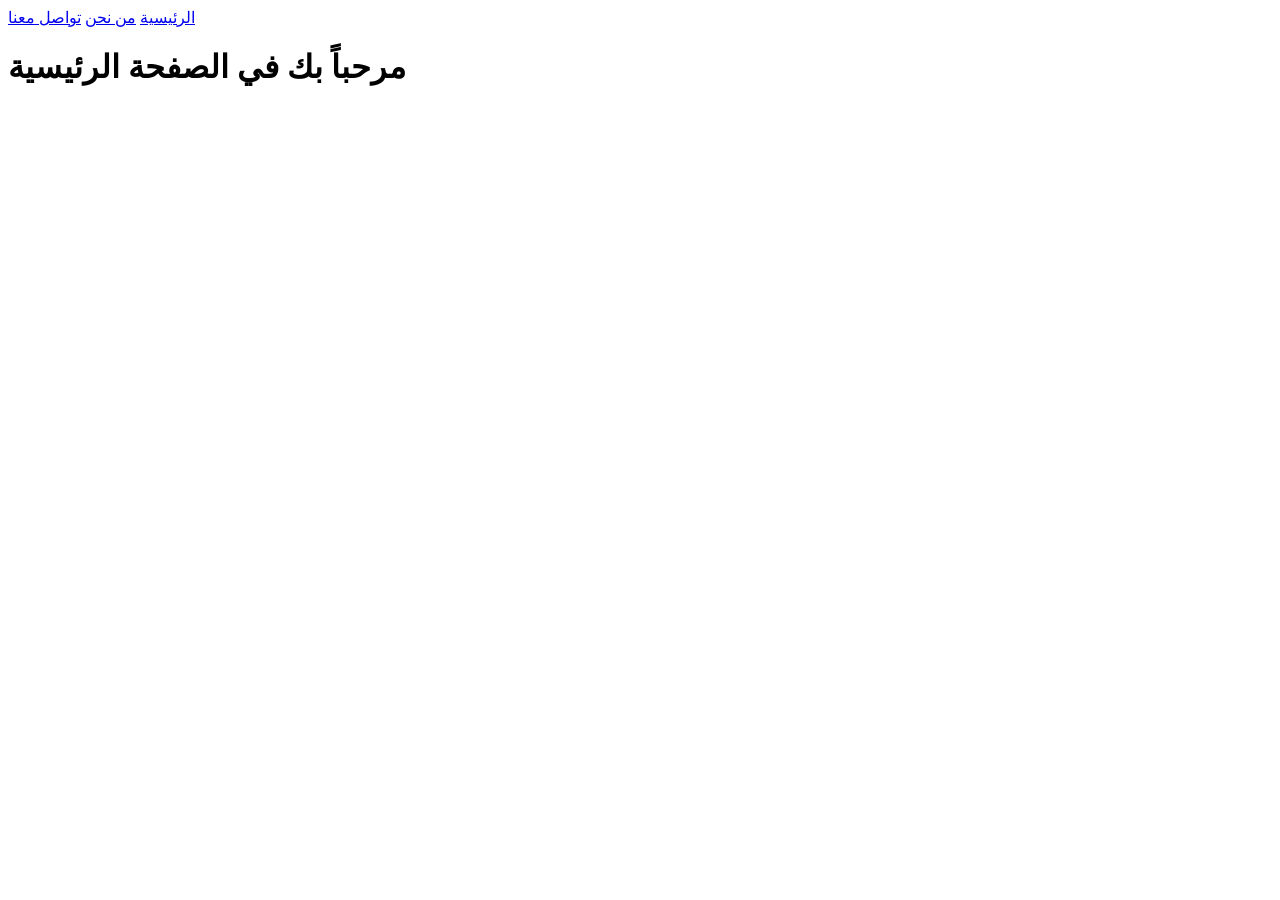
==== About.html @ b8940d1e "Create About.html" ====
<!DOCTYPE html>
<html lang="ar">
<head>
  <meta charset="UTF-8">
  <title>الرئيسية</title>
</head>
<body>
  <nav>
    <a href="index.html">الرئيسية</a>
    <a href="about.html">من نحن</a>
    <a href="contact.html">تواصل معنا</a>
  </nav>
  <h1>مرحباً بك في الصفحة الرئيسية</h1>
</body>
</html>
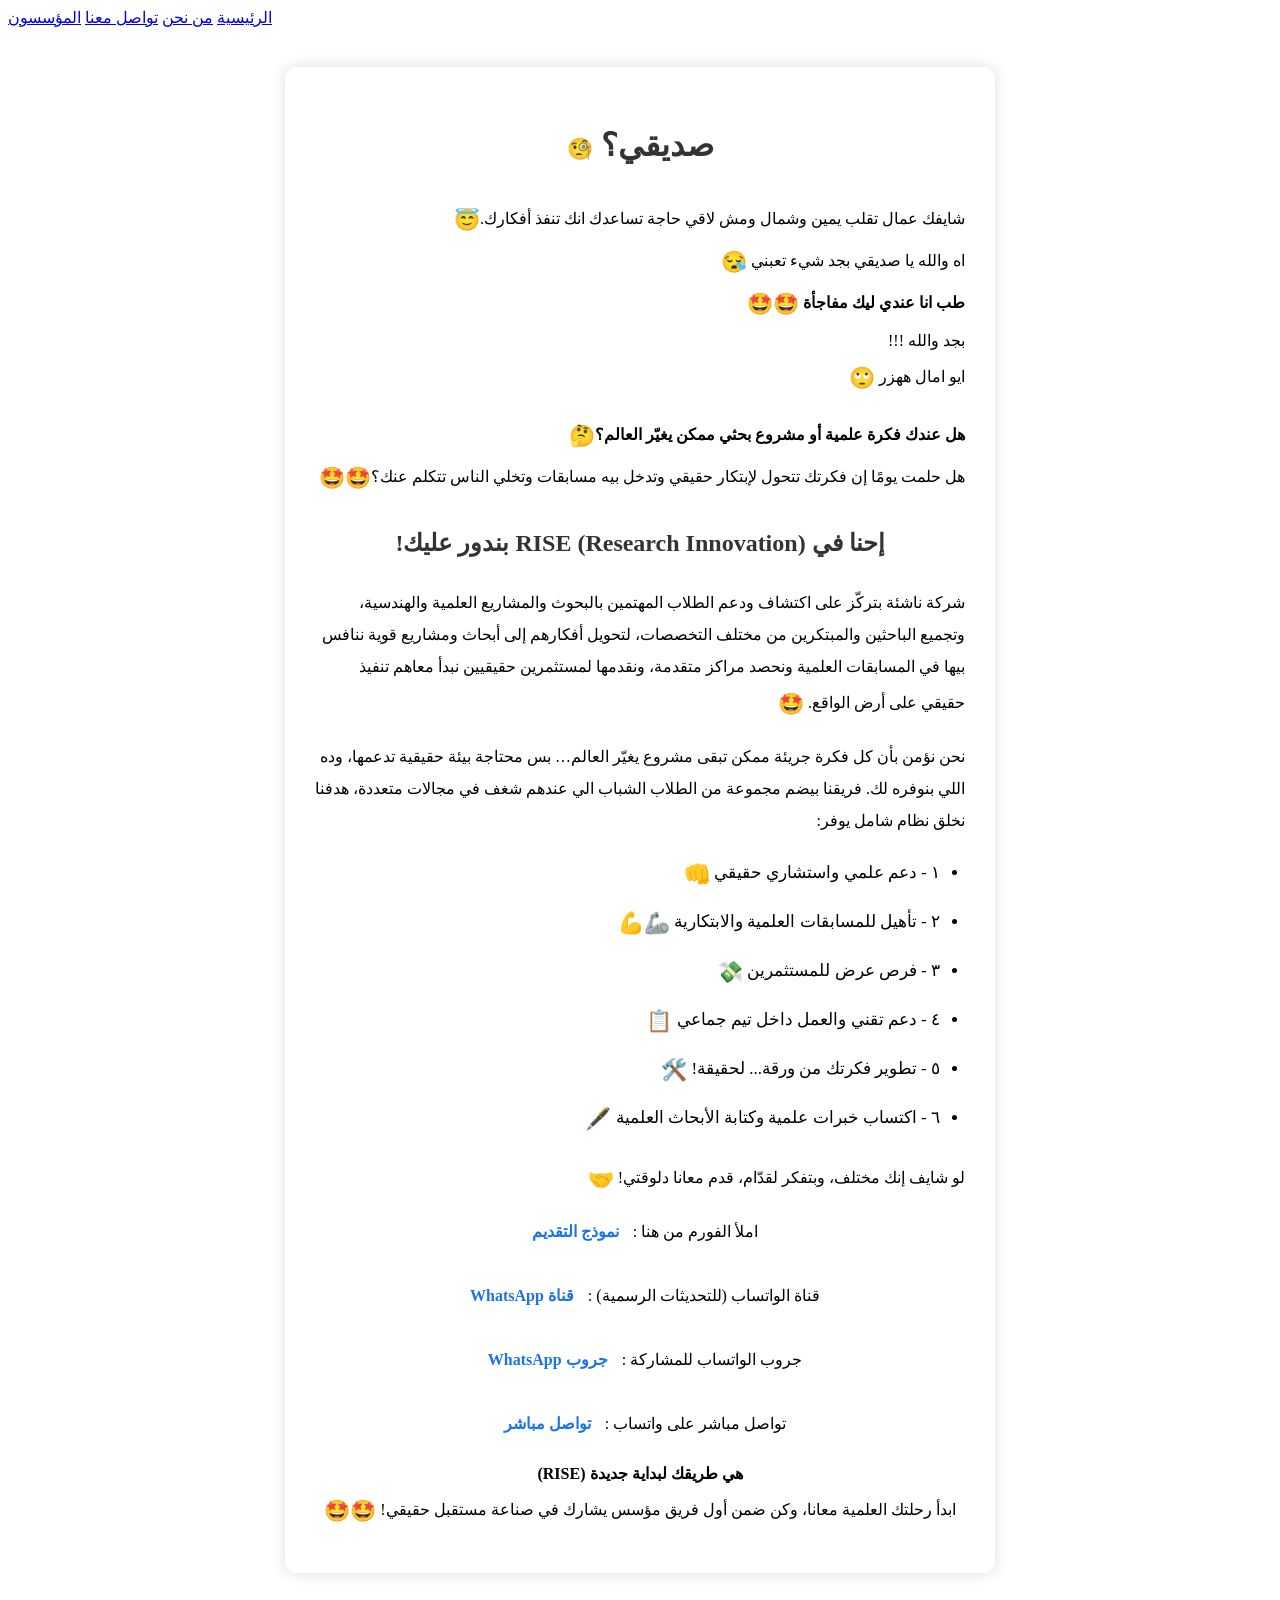
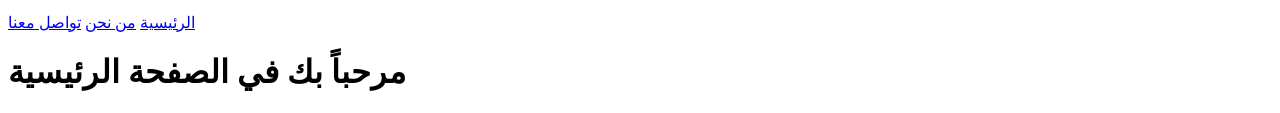
==== commit d5ff0062: "Update About.html" ====
--- a/About.html
+++ b/About.html
@@ -1,10 +1,116 @@
 <!DOCTYPE html>
+<html lang="ar">
+<head><link rel="stylesheet" href="style.css">
+  <meta charset="UTF-8">
+  <title>الرئيسية</title>
+</head><link rel="stylesheet" href="style.css">
+<body><!DOCTYPE html>
 <html lang="ar">
 <head>
   <meta charset="UTF-8">
-  <title>الرئيسية</title>
+  <title>عن RISE</title>
+  <link rel="stylesheet" href="style.css">
+  <style>
+    /* يمكنك نقل هذا الكود لملف style.css لو أحببت */
+    .rise-box {
+      background: #fff;
+      max-width: 650px;
+      margin: 40px auto;
+      padding: 25px 30px;
+      border-radius: 12px;
+      box-shadow: 0 0 16px #ddd;
+      direction: rtl;
+      line-height: 2;
+    }
+    .rise-box h1, .rise-box h2 {
+      text-align: center;
+      color: #333;
+    }
+    .rise-box ul {
+      padding-right: 25px;
+      margin-bottom: 18px;
+    }
+    .rise-box li {
+      margin-bottom: 7px;
+      font-size: 17px;
+    }
+    .rise-links {
+      margin-top: 15px;
+      text-align: center;
+    }
+    .rise-links a {
+      color: #1a73e8;
+      text-decoration: none;
+      font-weight: bold;
+      margin: 0 10px;
+      display: inline-block;
+    }
+    .rise-links a:hover {
+      text-decoration: underline;
+      color: #ff9800;
+    }
+    .emoji {
+      font-size: 21px;
+      vertical-align: middle;
+    }
+  </style>
 </head>
 <body>
+  <nav>
+    <a href="index.html">الرئيسية</a>
+    <a href="about.html">من نحن</a>
+    <a href="contact.html">تواصل معنا</a>
+    <a href="founders.html">المؤسسون</a>
+  </nav>
+  <div class="rise-box">
+    <h1>صديقي؟ <span class="emoji">🧐</span></h1>
+    <p>
+      شايفك عمال تقلب يمين وشمال ومش لاقي حاجة تساعدك انك تنفذ أفكارك.<span class="emoji">😇</span><br>
+      اه والله يا صديقي بجد شيء تعبني <span class="emoji">😪</span><br>
+      <b>طب انا عندي ليك مفاجأة</b> <span class="emoji">🤩🤩</span><br>
+      بجد والله !!!<br>
+      ايو امال ههزر <span class="emoji">🙄</span>
+    </p>
+    <p>
+      <b>هل عندك فكرة علمية أو مشروع بحثي ممكن يغيّر العالم؟</b><span class="emoji">🤔</span><br>
+      هل حلمت يومًا إن فكرتك تتحول لإبتكار حقيقي وتدخل بيه مسابقات وتخلي الناس تتكلم عنك؟<span class="emoji">🤩🤩</span>
+    </p>
+    <h2>إحنا في RISE (Research Innovation) بندور عليك!</h2>
+    <p>
+      شركة ناشئة بتركّز على اكتشاف ودعم الطلاب المهتمين بالبحوث والمشاريع العلمية والهندسية، وتجميع الباحثين والمبتكرين من مختلف التخصصات، لتحويل أفكارهم إلى أبحاث ومشاريع قوية ننافس بيها في المسابقات العلمية ونحصد مراكز متقدمة، ونقدمها لمستثمرين حقيقيين نبدأ معاهم تنفيذ حقيقي على أرض الواقع. <span class="emoji">🤩</span>
+    </p>
+    <p>
+      نحن نؤمن بأن كل فكرة جريئة ممكن تبقى مشروع يغيّر العالم… بس محتاجة بيئة حقيقية تدعمها، وده اللي بنوفره لك.
+      فريقنا بيضم مجموعة من الطلاب الشباب الي عندهم شغف في مجالات متعددة، هدفنا نخلق نظام شامل يوفر:
+    </p>
+    <ul>
+      <li>١ - دعم علمي واستشاري حقيقي <span class="emoji">👊</span></li>
+      <li>٢ - تأهيل للمسابقات العلمية والابتكارية <span class="emoji">🦾💪</span></li>
+      <li>٣ - فرص عرض للمستثمرين <span class="emoji">💸</span></li>
+      <li>٤ - دعم تقني والعمل داخل تيم جماعي <span class="emoji">📋</span></li>
+      <li>٥ - تطوير فكرتك من ورقة... لحقيقة! <span class="emoji">🛠️</span></li>
+      <li>٦ - اكتساب خبرات علمية وكتابة الأبحاث العلمية <span class="emoji">🖋️</span></li>
+    </ul>
+    <p>
+      لو شايف إنك مختلف، وبتفكر لقدّام، قدم معانا دلوقتي! <span class="emoji">🤝</span>
+    </p>
+    <div class="rise-links">
+      املأ الفورم من هنا :
+      <a href="https://forms.gle/27te33wCUkw4Mo557" target="_blank">نموذج التقديم</a><br><br>
+      قناة الواتساب (للتحديثات الرسمية) :
+      <a href="https://whatsapp.com/channel/0029Vb5yGZp60eBf07uTVi1q" target="_blank">قناة WhatsApp</a><br><br>
+      جروب الواتساب للمشاركة :
+      <a href="https://chat.whatsapp.com/EifUegnNBmR2O7n2lHfiRc" target="_blank">جروب WhatsApp</a><br><br>
+      تواصل مباشر على واتساب :
+      <a href="https://chat.whatsapp.com/GWA7YMKFkJe2lDGKx7iiaI" target="_blank">تواصل مباشر</a>
+    </div>
+    <p style="text-align:center; margin-top: 18px;">
+      <b>هي طريقك لبداية جديدة (RISE)</b><br>
+      ابدأ رحلتك العلمية معانا، وكن ضمن أول فريق مؤسس يشارك في صناعة مستقبل حقيقي! <span class="emoji">🤩🤩</span>
+    </p>
+  </div>
+</body>
+                                                    </html>
   <nav>
     <a href="index.html">الرئيسية</a>
     <a href="about.html">من نحن</a>
